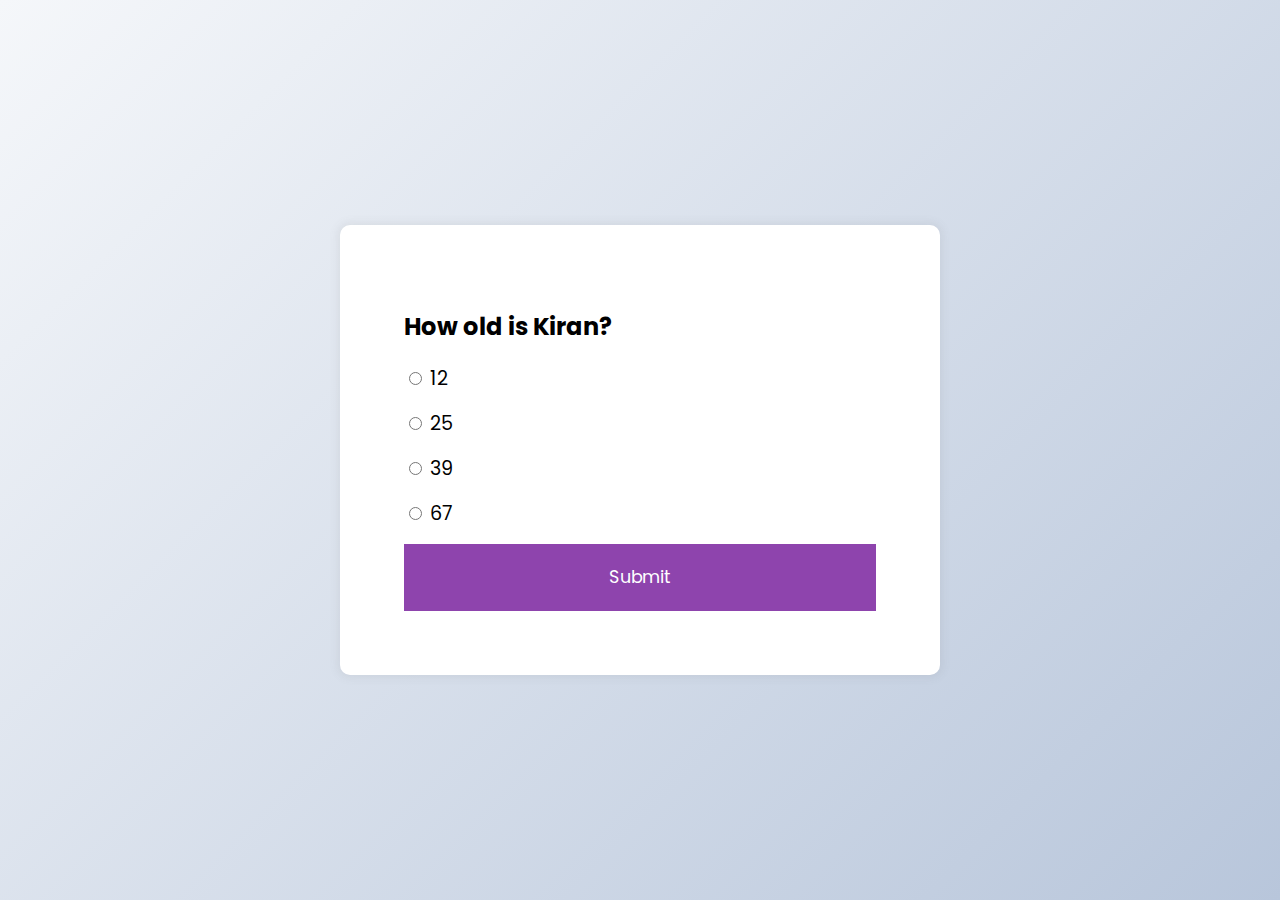
==== quiz-app/index.html @ 12073261 "Quiz App" ====
<!DOCTYPE html>
<html>

    <head>

        <title>Quiz</title>

        <link rel="stylesheet" href="style.css">

        <script src="script.js" defer></script>

    </head>

    <body>

        <div class="quiz-container" id="quiz">

            <div class="quiz-header">
            
                <h2 id="question">Question Text</h2>

                <ul>
                    <li>
                        <input type="radio" id="a" name="answer" class="answer">
                        <label id="aText" for="a">Answer A</label>
                    </li>
                </ul>

                <ul>
                    <li>
                        <input type="radio" id="b" name="answer" class="answer">
                        <label id="bText" for="b">Answer B</label>
                    </li>
                </ul>

                <ul>
                    <li>
                        <input type="radio" id="c" name="answer" class="answer">
                        <label id="cText" for="c">Answer C</label>
                    </li>
                </ul>

                <ul>
                    <li>
                        <input type="radio" id="d" name="answer" class="answer">
                        <label id="dText" for="d">Answer D</label>
                    </li>
                </ul>

                <button id="submit">Submit</button>

            </div>

        </div>

    </body>

</html>
---- quiz-app/style.css ----
@import url("https://fonts.googleapis.com/css2?family=Poppins:wght@200;400;600&display=swap");

    *
    {
        box-sizing: border-box;
    }

    body
    {
        background-color: #b8c6db;
        background-image: linear-gradient(315deg, #b8c6db 0%, #f5f7fa 100%);
        display: flex;
        align-items: center;
        justify-content: center;
        font-family: "Poppins", sans-serif;
        margin: 0;
        min-height: 100vh;
    }

    .quiz-container
    {
        background-color: #fff;
        border-radius: 10px;
        box-shadow: 0 0 10px 2px rgba(100, 100, 100, 0.1);
        overflow: hidden;
        width: 600px;
        max-width: 100%;
    }

    .quiz-header
    {
        padding: 4rem;
    }

    ul
    {
        list-style-type: none;
        padding: 0;
    }

    ul li
    {
        font-size: 1.2rem;
        margin: 1rem 0;
    }

    label
    {
        cursor: pointer;
    }

    button
    {
        background-color: #8e44ad;
        border: none;
        color: white;
        cursor: pointer;
        display: block;
        font-family: inherit;
        font-size: 1.1rem;
        width: 100%;
        padding: 1.3rem;
    }

    button:hover
    {
        background-color: #732d91;
    }

    button:focus
    {
        background-color: #5e3370;
        outline: none;
    }
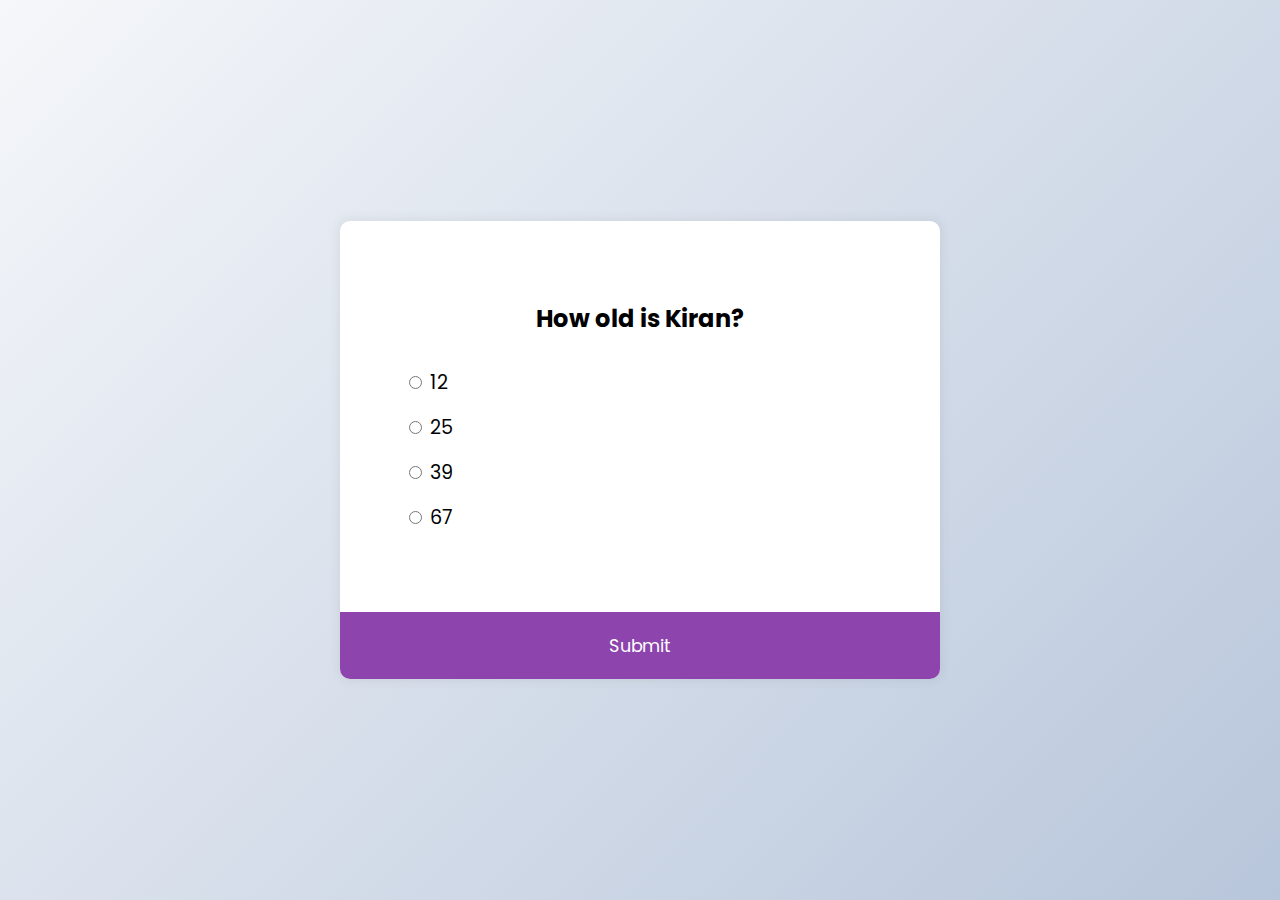
==== commit bee69d18: "Quiz App" ====
--- a/quiz-app/index.html
+++ b/quiz-app/index.html
@@ -47,9 +47,9 @@
                     </li>
                 </ul>
 
-                <button id="submit">Submit</button>
+            </div>
 
-            </div>
+            <button id="submit">Submit</button>
 
         </div>
 
--- a/quiz-app/style.css
+++ b/quiz-app/style.css
@@ -31,6 +31,13 @@
     .quiz-header
     {
         padding: 4rem;
+    }
+
+    h2
+    {
+        padding: 1rem;
+        text-align: center;
+        margin: 0;
     }
 
     ul
